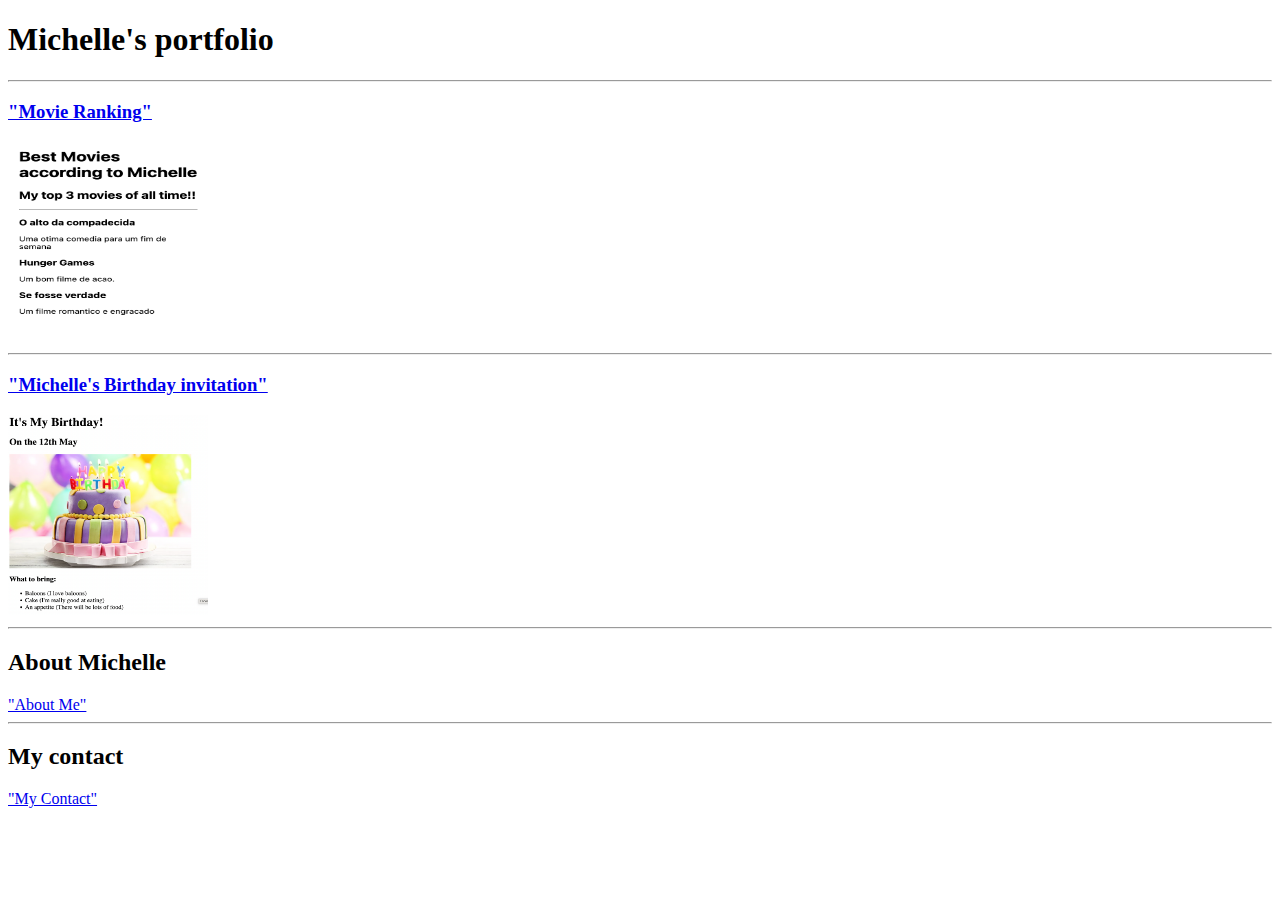
==== index.html @ c983d5a4 "Add files via upload" ====
<!DOCTYPE html>
<html lang="en">
<head>
    <meta charset="UTF-8">
    <meta name="viewport" content="width=device-width, initial-scale=1.0">
    <title>My website project</title>
</head>
<body>
    <p><h1>Michelle's portfolio</h1></p>
    <hr>
    
    <h3><a href="./public/movie-ranking.html">"Movie Ranking"</h3><img src="./assets/images/Best movies.png"alt="my best movies pictures"width="200" height="200"/> </a>
    <hr>
    
    <h3><a href="./public/birthday-invite.html">"Michelle's Birthday invitation" </h3><img src="./assets/images/birthday-invite.png" alt="my birthday invitation picture"width="200" height="200"/></a>
    <hr>
    <p><h2>About Michelle</h2></p>
    <a href="./public/about.html">"About Me"</a>
    <hr>
    <p><h2>My contact</h2></p>
    <a href="./public/contact.html">"My Contact"</a>
    
</body>
</html>
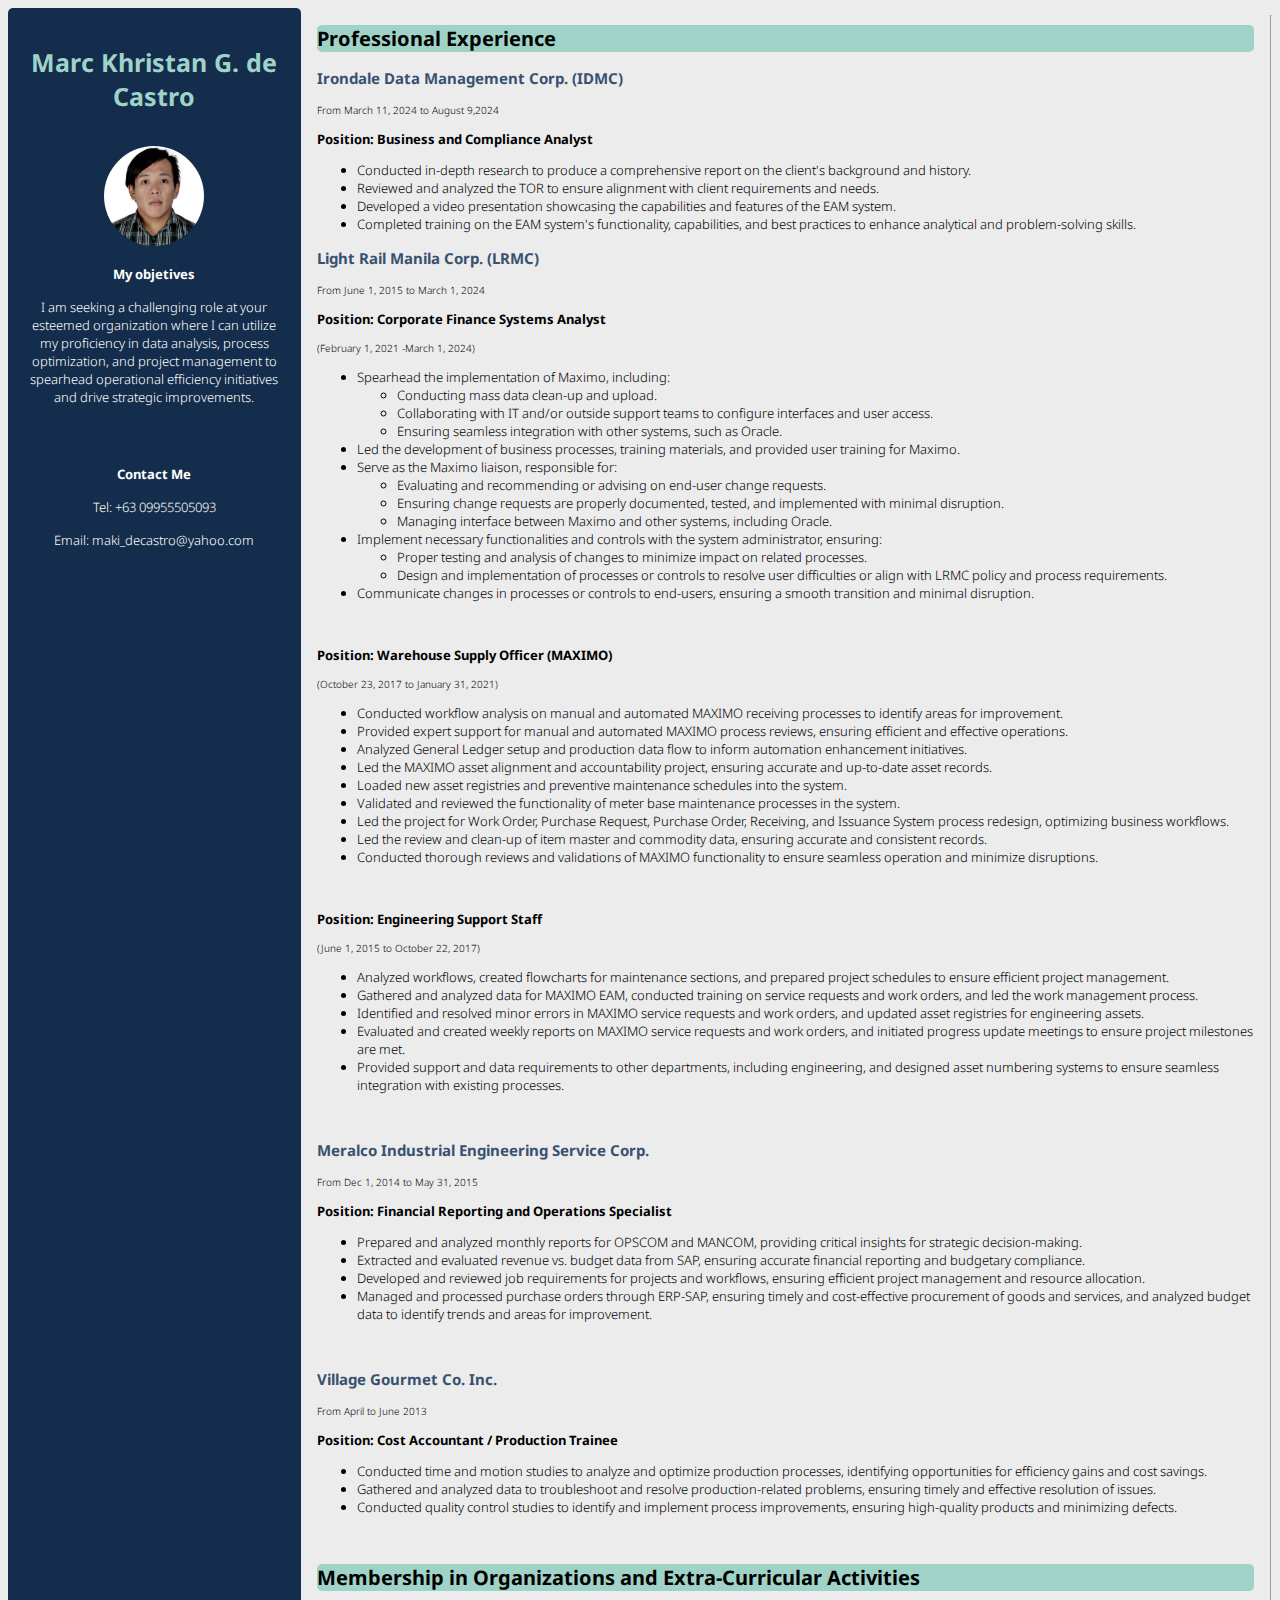
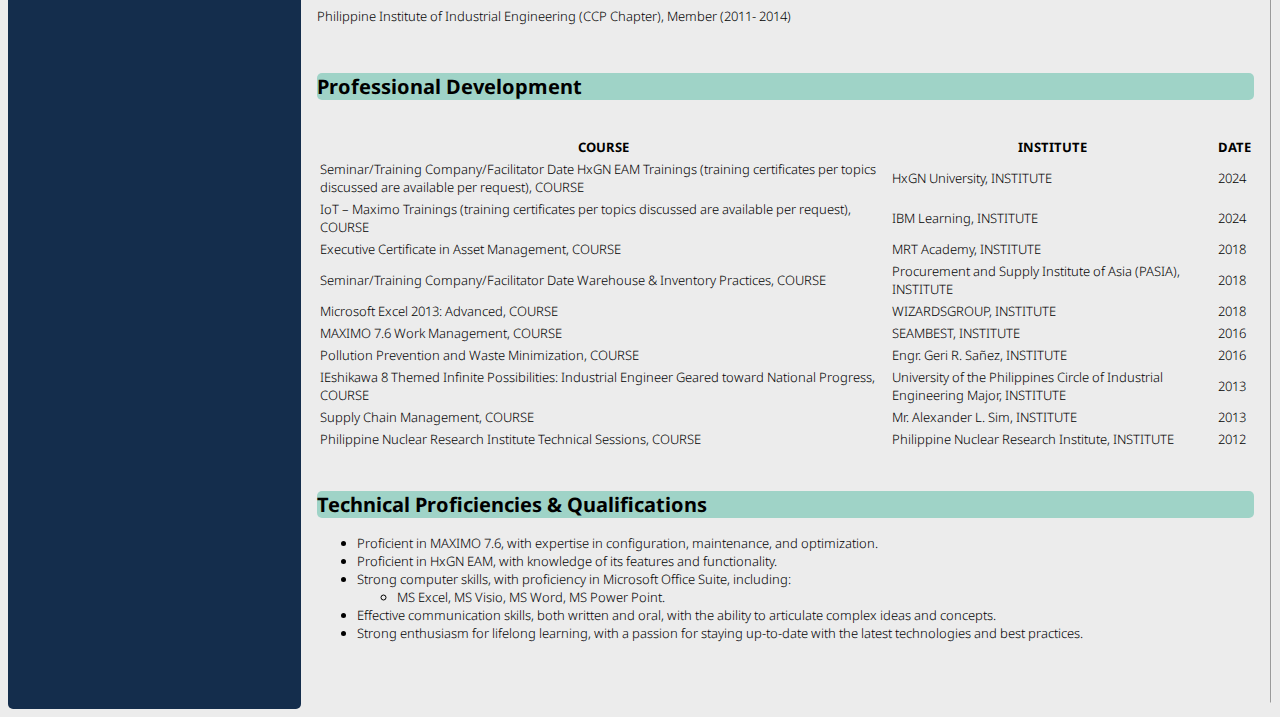
==== commit 70202777: "Add files via upload" ====
--- a/index.html
+++ b/index.html
@@ -1,24 +1,207 @@
 <!DOCTYPE html>
 <html lang="en">
 <head>
+    <link rel="stylesheet" href="./style.css"/>
     <meta charset="UTF-8">
     <meta name="viewport" content="width=device-width, initial-scale=1.0">
-    <title>My website project</title>
+    <title>Professional Resume</title>
+   
+    <link rel="preconnect" href="https://fonts.googleapis.com">
+    <link rel="preconnect" href="https://fonts.gstatic.com" crossorigin>
+    <link href="https://fonts.googleapis.com/css2?family=Noto+Sans:ital,wght@0,100..900;1,100..900&display=swap" rel="stylesheet">   
+<style>
+    .container > * {
+        flex-basis: 100px;
+    }
+</style>
 </head>
 <body>
-    <p><h1>Michelle's portfolio</h1></p>
-    <hr>
+    <div class="containerleft">
+        <div class="profile">
+            <h1 id="name" >Marc Khristan G. de Castro</h1>
+            <br>
+            <img id="foto" src="./photos/Khristan foto.png" alt="Khristan's profile picture"width="100" height="100"/>
+            <p><h1 id="objetivo" >My objetives</h1></p>
+            <p id="objetivo">I am seeking a challenging role at your esteemed organization where I can utilize my proficiency in data analysis, process optimization, 
+        and project management to spearhead operational efficiency initiatives and drive strategic improvements.</p>
+            <br>
+            <br>
+            <h1 id="objetivo">Contact Me</h1>
+            <p id="objetivo">Tel: +63 09955505093</p>
+            <p id="objetivo">Email: maki_decastro@yahoo.com</p>
+            </p>    
+    </div>
     
-    <h3><a href="./public/movie-ranking.html">"Movie Ranking"</h3><img src="./assets/images/Best movies.png"alt="my best movies pictures"width="200" height="200"/> </a>
-    <hr>
-    
-    <h3><a href="./public/birthday-invite.html">"Michelle's Birthday invitation" </h3><img src="./assets/images/birthday-invite.png" alt="my birthday invitation picture"width="200" height="200"/></a>
-    <hr>
-    <p><h2>About Michelle</h2></p>
-    <a href="./public/about.html">"About Me"</a>
-    <hr>
-    <p><h2>My contact</h2></p>
-    <a href="./public/contact.html">"My Contact"</a>
-    
+    <div class="professionalexperience">
+                <p><h2>Professional Experience</h2></p>    
+                <p><h3 class="empresa">Irondale Data Management Corp. (IDMC)</h3></p>
+                <p class="data">From March 11, 2024 to August 9,2024 </p>
+                <p class="position">Position: Business and Compliance Analyst</p>
+                        <ul>
+                            <li>Conducted in-depth research to produce a comprehensive report on the client's background and history.</li>
+                            <li>Reviewed and analyzed the TOR to ensure alignment with client requirements and needs.</li>
+                            <li>Developed a video presentation showcasing the capabilities and features of the EAM system.</li>
+                            <li>Completed training on the EAM system's functionality, capabilities, and best practices to enhance analytical and problem-solving skills.</li>
+                        </ul>
+                <p><h3 class="empresa">Light Rail Manila Corp. (LRMC)</h3></p>    
+                <p class="data">From June 1, 2015 to March 1, 2024</p>
+                <p class="position">Position: Corporate Finance Systems Analyst </p>       
+                <p class="data">(February 1, 2021 -March 1, 2024)</p>
+                        <ul>
+                            <li>Spearhead the implementation of Maximo, including:</li>
+                                <ul>
+                                    <li>Conducting mass data clean-up and upload.</li>
+                                    <li>Collaborating with IT and/or outside support teams to configure interfaces and user access.</li>
+                                    <li>Ensuring seamless integration with other systems, such as Oracle.</li>
+                                </ul>
+                            <li>Led the development of business processes, training materials, and provided user training for Maximo.</li>    
+                            <li>Serve as the Maximo liaison, responsible for:</li>
+                                <ul>
+                                    <li>Evaluating and recommending or advising on end-user change requests.</li>
+                                    <li>Ensuring change requests are properly documented, tested, and implemented with minimal disruption.</li>
+                                    <li>Managing interface between Maximo and other systems, including Oracle.</li>
+                                </ul>
+                            <li>Implement necessary functionalities and controls with the system administrator, ensuring:</li>    
+                                <ul>
+                                    <li>Proper testing and analysis of changes to minimize impact on related processes.</li>
+                                    <li>Design and implementation of processes or controls to resolve user difficulties or align with LRMC policy and process requirements.</li>
+
+                                </ul>
+                            <li>Communicate changes in processes or controls to end-users, ensuring a smooth transition and minimal disruption.</li>    
+                        </ul>
+                <br>
+                <p class="position">Position: Warehouse Supply Officer (MAXIMO) </p>       
+                <p class="data">(October 23, 2017 to January 31, 2021)</p>        
+                        <ul>
+                            <li>Conducted workflow analysis on manual and automated MAXIMO receiving processes to identify areas for improvement.</li>
+                            <li>Provided expert support for manual and automated MAXIMO process reviews, ensuring efficient and effective operations.</li>
+                            <li>Analyzed General Ledger setup and production data flow to inform automation enhancement initiatives.</li>
+                            <li>Led the MAXIMO asset alignment and accountability project, ensuring accurate and up-to-date asset records.</li>
+                            <li>Loaded new asset registries and preventive maintenance schedules into the system.</li>
+                            <li>Validated and reviewed the functionality of meter base maintenance processes in the system.</li>
+                            <li>Led the project for Work Order, Purchase Request, Purchase Order, Receiving, and Issuance System process redesign, optimizing business workflows.</li>
+                            <li>Led the review and clean-up of item master and commodity data, ensuring accurate and consistent records.</li>
+                            <li>Conducted thorough reviews and validations of MAXIMO functionality to ensure seamless operation and minimize disruptions.</li>
+                        </ul>
+                <br>
+                <p class="position">Position: Engineering Support Staff </p>       
+                <p class="data">(June 1, 2015 to October 22, 2017)</p>    
+                    <ul>
+                        <li>Analyzed workflows, created flowcharts for maintenance sections, and prepared project schedules to ensure efficient project management.</li>
+                        <li>Gathered and analyzed data for MAXIMO EAM, conducted training on service requests and work orders, and led the work management process.</li>
+                        <li>Identified and resolved minor errors in MAXIMO service requests and work orders, and updated asset registries for engineering assets.</li>
+                        <li>Evaluated and created weekly reports on MAXIMO service requests and work orders, and initiated progress update meetings to ensure project milestones are met.</li>
+                        <li>Provided support and data requirements to other departments, including engineering, and designed asset numbering systems to ensure seamless integration with existing processes.</li>
+
+                    </ul>             
+                <br>
+                <p><h3 class="empresa" >Meralco Industrial Engineering Service Corp.</h3></p>    
+                <p class="data">From Dec 1, 2014 to May 31, 2015</p>
+                <p class="position">Position: Financial Reporting and Operations Specialist </p>       
+                    <ul>
+                        <li>Prepared and analyzed monthly reports for OPSCOM and MANCOM, providing critical insights for strategic decision-making.</li>
+                        <li>Extracted and evaluated revenue vs. budget data from SAP, ensuring accurate financial reporting and budgetary compliance.</li>
+                        <li>Developed and reviewed job requirements for projects and workflows, ensuring efficient project management and resource allocation.</li>
+                        <li>Managed and processed purchase orders through ERP-SAP, ensuring timely and cost-effective procurement of goods and services, and analyzed budget data to identify trends and areas for improvement.</li>
+                    </ul>    
+                <br>
+                <p><h3 class="empresa">Village Gourmet Co. Inc.</h3></p>    
+                <p class="data">From April to June 2013</p>
+                <p class="position">Position: Cost Accountant / Production Trainee </p>    
+                    <ul>
+                        <li>Conducted time and motion studies to analyze and optimize production processes, identifying opportunities for efficiency gains and cost savings.</li>
+                        <li>Gathered and analyzed data to troubleshoot and resolve production-related problems, ensuring timely and effective resolution of issues.</li>
+                        <li>Conducted quality control studies to identify and implement process improvements, ensuring high-quality products and minimizing defects.</li>
+                    </ul>  
+                <br>
+                <p><h2>Membership in Organizations and Extra-Curricular Activities</h2></p>   
+                <p>Philippine Institute of Industrial Engineering (CCP Chapter), Member (2011- 2014)</p>
+                <br>
+
+
+                <p><h2>Professional Development</h2></p>
+                <br>
+                <div class="skill-container">
+                    <table>
+                        <tr>
+                          <th>COURSE</th>
+                          <th>INSTITUTE</th>
+                          <th>DATE</th>
+                        </tr>
+                        <!-- Linhas da tabela -->
+                        <tr>
+                          <td>Seminar/Training Company/Facilitator Date HxGN EAM Trainings (training certificates per topics discussed are available per request), COURSE</td>
+                          <td>HxGN University, INSTITUTE</td>
+                          <td>2024</td>
+                        </tr>
+                        <tr>
+                          <td>IoT – Maximo Trainings (training certificates per topics discussed are available per request), COURSE</td>
+                          <td>IBM Learning, INSTITUTE</td>
+                          <td>2024</td>
+                        </tr>
+                        <tr>
+                          <td>Executive Certificate in Asset Management, COURSE</td>
+                          <td>MRT Academy, INSTITUTE</td>
+                          <td>2018</td>
+                        </tr>
+                        <tr>
+                          <td>Seminar/Training Company/Facilitator Date Warehouse & Inventory Practices, COURSE</td>
+                          <td>Procurement and Supply Institute of Asia (PASIA), INSTITUTE</td>
+                          <td>2018</td>
+                        </tr>
+                        <tr>
+                          <td>Microsoft Excel 2013: Advanced, COURSE</td>
+                          <td>WIZARDSGROUP, INSTITUTE</td>
+                          <td>2018</td>
+                        </tr>
+                        <tr>
+                          <td>MAXIMO 7.6 Work Management, COURSE</td>
+                          <td>SEAMBEST, INSTITUTE</td>
+                          <td>2016</td>
+                        </tr>
+                        <tr>
+                          <td>Pollution Prevention and Waste Minimization, COURSE</td>
+                          <td>Engr. Geri R. Sañez, INSTITUTE</td>
+                          <td>2016</td>
+                        </tr>
+                        <tr>
+                          <td>IEshikawa 8 Themed Infinite Possibilities: Industrial Engineer Geared toward National Progress, COURSE</td>
+                          <td>University of the Philippines Circle of Industrial Engineering Major, INSTITUTE</td>
+                          <td>2013</td>
+                        </tr>
+                        <tr>
+                          <td>Supply Chain Management, COURSE</td>
+                          <td>Mr. Alexander L. Sim, INSTITUTE</td>
+                          <td>2013</td>
+                        </tr>
+                        <tr>
+                          <td>Philippine Nuclear Research Institute Technical Sessions, COURSE</td>
+                          <td>Philippine Nuclear Research Institute, INSTITUTE</td>
+                          <td>2012</td>
+                        </tr>
+
+                    </table>
+                <br>
+ 
+                </div>
+
+ 
+<div class="technical-proficiencies">
+    <p><h2>Technical Proficiencies & Qualifications</h2></p>
+    <ul>
+        <li>Proficient in MAXIMO 7.6, with expertise in configuration, maintenance, and optimization.</li>
+        <li>Proficient in HxGN EAM, with knowledge of its features and functionality.</li>
+        <li>Strong computer skills, with proficiency in Microsoft Office Suite, including:
+            <ul>
+                <li>MS Excel, MS Visio, MS Word, MS Power Point.</li>
+            </ul>
+        </li>
+        <li>Effective communication skills, both written and oral, with the ability to articulate complex ideas and concepts.</li>
+        <li>Strong enthusiasm for lifelong learning, with a passion for staying up-to-date with the latest technologies and best practices.</li>
+    </ul>
+</div>
+<br><br><br>
+</div> 
+<hr>
 </body>
 </html>--- a/style.css
+++ b/style.css
@@ -0,0 +1,80 @@
+body{background-color: #ececec}
+
+
+body{
+  font-family: "Noto Sans", sans-serif;
+  font-optical-sizing: auto;
+  font-weight: 300;
+  font-style: normal;
+  font-variation-settings:
+    "wdth" 100;
+font-size: 13px;
+}
+h1,h2{background-color:#9fd3c7;
+      border-radius: 5px;
+
+}
+h1{font-size: 20px;}
+h2{font-size: 20px;}
+h3{font-size: 13px;}
+*{color:black;}
+.col1{width: 40%;}
+.col2{width: 30%;}
+.col3{width: 20%;}
+
+.containerleft {
+  display: flex; /* Define o contêiner como flexível */
+  justify-content: space-between; /* Distribui o espaço entre os itens */
+  align-items: stretch; /* Alinha os itens para preencher a altura do contêiner */
+  gap: 1rem; /* Espaçamento entre os itens */
+  width: 100%; /* Garante que o contêiner ocupe a largura total */
+  min-height: 100vh; /* Garante que o contêiner ocupe no mínimo toda a altura da janela de visualização */
+}
+.profile {
+  flex: 0 0 20%; /* Ocupará 25% da largura do contêiner */
+  max-width: 20%; /* Garante que não exceda 25% da largura */
+  padding: 20px;
+  background-color: #142d4c; /* Azul-marinho */
+  border-radius: 5px;
+  text-align: center;
+  color: white;
+}
+#foto{
+  border-radius: 50%;
+}
+#objetivo{
+  font-size: 13px;
+  color: white;
+  background-color: #142d4c;
+  
+}
+#name{
+  color: #9fd3c7;
+  font-size: 25px;
+  background-color: #142d4c;
+}
+.empresa{
+  font-weight: bold;
+  color: #385170;
+  font-size: 15px;
+}
+.data{
+  font-size: 10px;
+}
+.skill-container{
+display:inline-flex
+}
+.technical-proficiencies {
+  margin-top: 20px; /* Ajuste o valor conforme necessário */
+}
+.skill-container {
+  margin-bottom: 20px; /* Ajuste o valor conforme necessário */
+}
+.position{
+  font-weight: bold;
+}
+.profile h1, 
+.profile h2, 
+.profile p {
+    margin-bottom: 15px; /* Ajuste conforme necessário */
+}